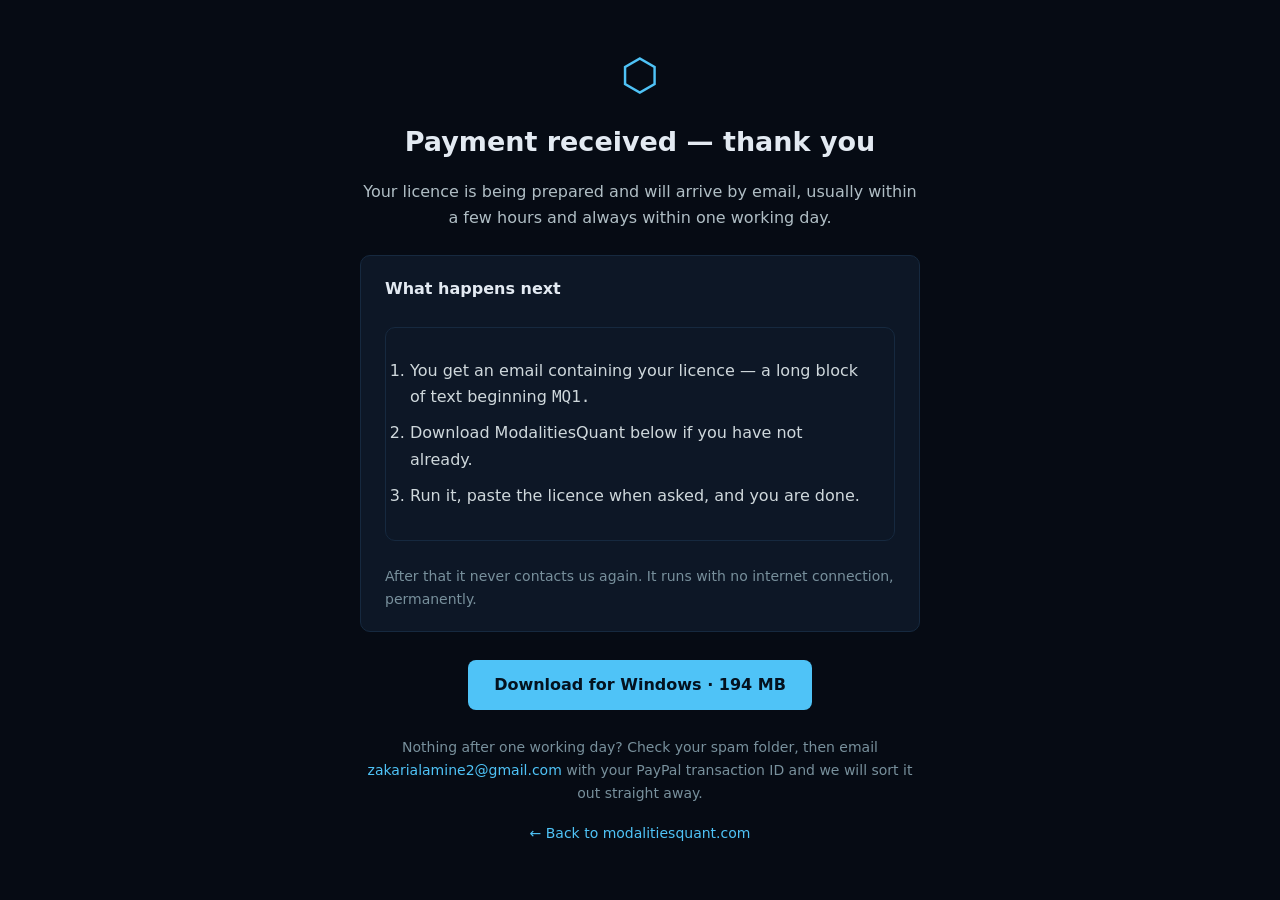
==== thanks.html @ 2c6175db "Initial commit: ModalitiesQuant marketing site Static site served by GitHub Pages: landing page, tha" ====
<!doctype html>
<html lang="en">
<head>
<meta charset="utf-8">
<title>Thank you — ModalitiesQuant</title>
<meta name="viewport" content="width=device-width,initial-scale=1">
<link rel="stylesheet" href="styles.css">
<style>
  body { background:#060b14; color:#e3eaf2;
         font:16px/1.65 "Segoe UI", system-ui, sans-serif;
         display:grid; place-items:center; min-height:100vh; margin:0; padding:24px }
  .card { max-width:560px; text-align:center }
  .glyph { font-size:44px; color:#4fc3f7; margin-bottom:8px }
  h1 { font-size:27px; margin:0 0 14px; font-weight:600 }
  p { color:#b0bec5; margin:0 0 16px }
  .steps { text-align:left; background:#0d1726; border:1px solid #16293f;
           border-radius:10px; padding:20px 24px; margin:24px 0 }
  .steps li { margin:10px 0; color:#cfd8dc }
  .muted { font-size:14px; color:#78909c }
  a { color:#4fc3f7 }
  .dl { display:inline-block; background:#4fc3f7; color:#04121f; font-weight:600;
        text-decoration:none; padding:12px 26px; border-radius:8px; margin-top:4px }
</style>
</head>
<body>
<div class="card">
  <div class="glyph">⬡</div>
  <h1>Payment received — thank you</h1>

  <p>Your licence is being prepared and will arrive by email, usually within a
     few hours and always within one working day.</p>

  <div class="steps">
    <strong>What happens next</strong>
    <ol class="steps">
      <li>You get an email containing your licence — a long block of text
          beginning <code>MQ1.</code></li>
      <li>Download ModalitiesQuant below if you have not already.</li>
      <li>Run it, paste the licence when asked, and you are done.</li>
    </ol>
    <p class="muted" style="margin:0">After that it never contacts us again.
       It runs with no internet connection, permanently.</p>
  </div>

  <a class="dl" id="dl" href="#">Download for Windows · 194 MB</a>

  <p class="muted" style="margin-top:26px">
     Nothing after one working day? Check your spam folder, then email
     <a href="mailto:zakarialamine2@gmail.com">zakarialamine2@gmail.com</a>
     with your PayPal transaction ID and we will sort it out straight away.</p>

  <p class="muted"><a href="/">← Back to modalitiesquant.com</a></p>
</div>

<script>
  // Keep this in step with DOWNLOAD_URL in index.html.
  document.getElementById('dl').href =
    'https://github.com/CHANGE_ME/modalitiesquant/releases/latest/download/ModalitiesQuant.zip';
</script>
</body>
</html>
---- styles.css ----
/* ═══════════════════════════════════════════════════════════════
   ModalitiesQuant — Marketing Site Styles
   ═══════════════════════════════════════════════════════════════ */

/* ── Reset & tokens ─────────────────────────────────────────────────────── */
*, *::before, *::after { box-sizing: border-box; margin: 0; padding: 0; }

:root {
  --bg:       #080e1a;
  --bg2:      #0c1524;
  --bg3:      #111d30;
  --panel:    #0f1e33;
  --border:   rgba(255,255,255,0.07);
  --accent:   #1e88e5;
  --accent2:  #00c6ff;
  --green:    #00e676;
  --red:      #ef5350;
  --amber:    #ffa726;
  --fg:       #e8eaed;
  --fg2:      #90a4ae;
  --fg3:      #546e7a;
  --r-sm:     8px;
  --r-md:     14px;
  --r-lg:     22px;
  --r-xl:     32px;
  --shadow:   0 20px 60px rgba(0,0,0,.5);
  --font:     'Inter', sans-serif;
  --font2:    'Space Grotesk', sans-serif;
}

html { scroll-behavior: smooth; }

body {
  background: var(--bg);
  color: var(--fg);
  font-family: var(--font);
  font-size: 16px;
  line-height: 1.6;
  overflow-x: hidden;
}

a { color: inherit; text-decoration: none; }
img { display: block; max-width: 100%; }

/* ── Buttons ──────────────────────────────────────────────────────────────── */
.btn {
  display: inline-flex;
  align-items: center;
  gap: 8px;
  font-family: var(--font);
  font-weight: 600;
  border-radius: 50px;
  cursor: pointer;
  border: none;
  transition: all .2s ease;
  white-space: nowrap;
  text-decoration: none;
}

.btn-primary {
  background: linear-gradient(135deg, #1e88e5, #00c6ff);
  color: #fff;
  padding: 10px 24px;
  font-size: 15px;
  box-shadow: 0 0 24px rgba(30,136,229,.35);
}
.btn-primary:hover {
  transform: translateY(-2px);
  box-shadow: 0 0 36px rgba(0,198,255,.5);
}

.btn-ghost {
  background: rgba(255,255,255,.06);
  color: var(--fg);
  border: 1px solid var(--border);
  padding: 10px 24px;
  font-size: 15px;
}
.btn-ghost:hover { background: rgba(255,255,255,.11); }

.btn-ghost-light {
  background: rgba(255,255,255,.08);
  color: #fff;
  border: 1px solid rgba(255,255,255,.18);
  padding: 10px 24px;
  font-size: 15px;
}
.btn-ghost-light:hover { background: rgba(255,255,255,.14); }

.btn-nav {
  background: linear-gradient(135deg, #1e88e5, #00c6ff);
  color: #fff;
  padding: 8px 20px;
  font-size: 14px;
}

.btn-lg  { padding: 14px 32px; font-size: 16px; }
.btn-xl  { padding: 16px 36px; font-size: 17px; }

/* ── Nav ─────────────────────────────────────────────────────────────────── */
.nav {
  position: fixed;
  top: 0; left: 0; right: 0;
  z-index: 100;
  transition: background .3s, backdrop-filter .3s;
}
.nav.scrolled {
  background: rgba(8,14,26,.92);
  backdrop-filter: blur(16px);
  border-bottom: 1px solid var(--border);
}

.nav-inner {
  max-width: 1200px;
  margin: 0 auto;
  padding: 18px 32px;
  display: flex;
  align-items: center;
  gap: 40px;
}

.nav-logo {
  display: flex;
  align-items: center;
  gap: 10px;
  font-family: var(--font2);
  font-weight: 700;
  font-size: 20px;
  flex-shrink: 0;
}
.logo-icon {
  font-size: 22px;
  background: linear-gradient(135deg, #1e88e5, #00c6ff);
  -webkit-background-clip: text;
  -webkit-text-fill-color: transparent;
}

.nav-links {
  display: flex;
  list-style: none;
  gap: 32px;
  margin-left: auto;
}
.nav-links a {
  font-size: 14px;
  color: var(--fg2);
  font-weight: 500;
  transition: color .2s;
}
.nav-links a:hover { color: var(--fg); }

.nav-burger {
  display: none;
  flex-direction: column;
  gap: 5px;
  background: none;
  border: none;
  cursor: pointer;
  margin-left: auto;
  padding: 4px;
}
.nav-burger span {
  display: block;
  width: 24px;
  height: 2px;
  background: var(--fg);
  transition: all .3s;
}

/* ── Hero ─────────────────────────────────────────────────────────────────── */
.hero {
  position: relative;
  min-height: 100vh;
  display: flex;
  align-items: center;
  overflow: hidden;
}

#heroCanvas {
  position: absolute;
  inset: 0;
  width: 100%;
  height: 100%;
  opacity: 0.55;
}

.hero-inner {
  position: relative;
  z-index: 2;
  max-width: 1200px;
  margin: 0 auto;
  padding: 140px 32px 100px;
  display: flex;
  flex-direction: column;
  align-items: flex-start;
  gap: 28px;
}

.hero-badge {
  display: inline-flex;
  align-items: center;
  gap: 8px;
  background: rgba(30,136,229,.12);
  border: 1px solid rgba(30,136,229,.28);
  border-radius: 50px;
  padding: 6px 16px;
  font-size: 13px;
  color: #64b5f6;
  font-weight: 500;
}
.badge-dot {
  width: 7px;
  height: 7px;
  background: var(--green);
  border-radius: 50%;
  animation: pulse 2s infinite;
}
@keyframes pulse {
  0%,100% { box-shadow: 0 0 0 0 rgba(0,230,118,.5); }
  50%      { box-shadow: 0 0 0 6px rgba(0,230,118,0); }
}

.hero-headline {
  font-family: var(--font2);
  font-size: clamp(42px, 7vw, 86px);
  font-weight: 700;
  line-height: 1.05;
  letter-spacing: -2px;
  max-width: 900px;
}

.gradient-text {
  background: linear-gradient(135deg, #1e88e5 0%, #00c6ff 40%, #00e676 100%);
  -webkit-background-clip: text;
  -webkit-text-fill-color: transparent;
  background-clip: text;
}

.hero-sub {
  font-size: clamp(15px, 2vw, 18px);
  color: var(--fg2);
  line-height: 1.7;
  max-width: 580px;
}

.hero-cta {
  display: flex;
  gap: 14px;
  flex-wrap: wrap;
}

.hero-stats {
  display: flex;
  align-items: center;
  gap: 0;
  margin-top: 20px;
  flex-wrap: wrap;
  gap: 16px;
}
.stat { display: flex; flex-direction: column; align-items: center; }
.stat-num {
  font-family: var(--font2);
  font-size: 28px;
  font-weight: 700;
  background: linear-gradient(135deg, #1e88e5, #00c6ff);
  -webkit-background-clip: text;
  -webkit-text-fill-color: transparent;
}
.stat-lbl { font-size: 11px; color: var(--fg3); text-transform: uppercase; letter-spacing: .5px; }
.stat-divider { width: 1px; height: 36px; background: var(--border); }

.hero-scroll-hint {
  position: absolute;
  bottom: 40px;
  left: 50%;
  transform: translateX(-50%);
  display: flex;
  flex-direction: column;
  align-items: center;
  gap: 8px;
  color: var(--fg3);
  font-size: 11px;
  letter-spacing: 1px;
  text-transform: uppercase;
}
.scroll-line {
  width: 1px;
  height: 40px;
  background: linear-gradient(to bottom, var(--fg3), transparent);
  animation: scrollAnim 2s ease-in-out infinite;
}
@keyframes scrollAnim {
  0%   { transform: scaleY(0); transform-origin: top; }
  50%  { transform: scaleY(1); transform-origin: top; }
  51%  { transform: scaleY(1); transform-origin: bottom; }
  100% { transform: scaleY(0); transform-origin: bottom; }
}

/* ── Bridge ───────────────────────────────────────────────────────────────── */
.bridge {
  background: var(--bg2);
  border-top: 1px solid var(--border);
  border-bottom: 1px solid var(--border);
  padding: 40px 32px;
}
.bridge-inner {
  max-width: 1000px;
  margin: 0 auto;
  display: flex;
  align-items: center;
  gap: 24px;
}
.bridge-label {
  font-size: 13px;
  font-weight: 600;
  color: var(--fg2);
  white-space: nowrap;
  min-width: 120px;
}
.bridge-label.right { text-align: right; }
.bridge-track {
  flex: 1;
  display: flex;
  align-items: center;
  justify-content: space-between;
}
.bridge-line {
  flex: 1;
  height: 2px;
  background: var(--border);
  position: relative;
}
.bridge-line-mid { background: linear-gradient(to right, #1e88e5, #00c6ff); }
.bridge-node {
  width: 48px;
  height: 48px;
  border-radius: 50%;
  background: var(--panel);
  border: 1px solid var(--border);
  display: flex;
  align-items: center;
  justify-content: center;
  position: relative;
  flex-shrink: 0;
  cursor: default;
  transition: all .3s;
}
.bridge-node:hover {
  border-color: var(--accent);
  transform: scale(1.12);
  box-shadow: 0 0 18px rgba(30,136,229,.4);
}
.bridge-node.pivot {
  width: 56px;
  height: 56px;
  background: linear-gradient(135deg, #0d2a4a, #0a1f3a);
  border-color: var(--accent);
  box-shadow: 0 0 24px rgba(30,136,229,.3);
}
.bnode-icon { font-size: 20px; }
.bridge-node[data-tooltip]:hover::after {
  content: attr(data-tooltip);
  position: absolute;
  bottom: 110%;
  left: 50%;
  transform: translateX(-50%);
  background: var(--panel);
  border: 1px solid var(--border);
  border-radius: 6px;
  padding: 4px 10px;
  font-size: 12px;
  white-space: nowrap;
  color: var(--fg);
  z-index: 10;
}

/* ── Sections common ─────────────────────────────────────────────────────── */
.section-inner {
  max-width: 1200px;
  margin: 0 auto;
  padding: 100px 32px;
}
.section-tag {
  display: inline-block;
  font-size: 12px;
  font-weight: 600;
  text-transform: uppercase;
  letter-spacing: 2px;
  color: var(--accent2);
  margin-bottom: 16px;
}
.section-title {
  font-family: var(--font2);
  font-size: clamp(30px, 4vw, 48px);
  font-weight: 700;
  line-height: 1.15;
  letter-spacing: -1px;
  margin-bottom: 16px;
}
.section-sub {
  font-size: 17px;
  color: var(--fg2);
  margin-bottom: 60px;
  max-width: 480px;
}

/* ── Feature grid ─────────────────────────────────────────────────────────── */
.features { background: var(--bg); }

.feat-grid {
  display: grid;
  grid-template-columns: repeat(3, 1fr);
  gap: 20px;
}

.feat-card {
  background: var(--panel);
  border: 1px solid var(--border);
  border-radius: var(--r-lg);
  padding: 32px;
  transition: all .3s;
  position: relative;
  overflow: hidden;
}
.feat-card::before {
  content: '';
  position: absolute;
  top: 0; left: 0; right: 0;
  height: 1px;
  background: linear-gradient(to right, transparent, var(--border), transparent);
}
.feat-card:hover {
  transform: translateY(-4px);
  border-color: rgba(30,136,229,.3);
  box-shadow: 0 16px 48px rgba(0,0,0,.4);
}
.feat-card--accent {
  background: linear-gradient(135deg, #0d2a4a 0%, var(--panel) 60%);
  border-color: rgba(30,136,229,.25);
}
.feat-card--glow {
  background: linear-gradient(135deg, #0a1a12 0%, var(--panel) 60%);
  border-color: rgba(0,230,118,.2);
}
.feat-card--glow:hover {
  border-color: rgba(0,230,118,.4);
  box-shadow: 0 16px 48px rgba(0,230,118,.1);
}
.feat-icon { font-size: 32px; margin-bottom: 10px; }
.feat-tag {
  font-size: 11px;
  font-weight: 600;
  text-transform: uppercase;
  letter-spacing: 1.5px;
  color: var(--accent2);
  margin-bottom: 10px;
}
.feat-card h3 {
  font-family: var(--font2);
  font-size: 18px;
  font-weight: 700;
  margin-bottom: 10px;
}
.feat-card p {
  font-size: 14px;
  color: var(--fg2);
  line-height: 1.65;
  margin-bottom: 16px;
}
.feat-list {
  list-style: none;
  display: flex;
  flex-direction: column;
  gap: 6px;
}
.feat-list li {
  font-size: 13px;
  color: var(--fg2);
  padding-left: 16px;
  position: relative;
}
.feat-list li::before {
  content: '→';
  position: absolute;
  left: 0;
  color: var(--accent2);
}

/* ── Module tabs ─────────────────────────────────────────────────────────── */
.modules { background: var(--bg2); }

.module-tabs { margin-top: 0; }

.tab-nav {
  display: flex;
  gap: 6px;
  margin-bottom: 32px;
  flex-wrap: wrap;
}
.tab-btn {
  background: var(--panel);
  border: 1px solid var(--border);
  border-radius: 50px;
  padding: 10px 22px;
  font-family: var(--font);
  font-size: 14px;
  font-weight: 500;
  color: var(--fg2);
  cursor: pointer;
  transition: all .2s;
}
.tab-btn:hover { color: var(--fg); border-color: rgba(255,255,255,.14); }
.tab-btn.active {
  background: linear-gradient(135deg, #1e88e5, #00c6ff);
  border-color: transparent;
  color: #fff;
}

.tab-content { display: none; }
.tab-content.active { display: block; }

.tab-pane {
  display: grid;
  grid-template-columns: 1fr 1fr;
  gap: 48px;
  align-items: start;
}
.tab-text h3 {
  font-family: var(--font2);
  font-size: 26px;
  font-weight: 700;
  margin-bottom: 14px;
  line-height: 1.2;
}
.tab-text p {
  color: var(--fg2);
  line-height: 1.7;
  font-size: 15px;
  margin-bottom: 24px;
}

.code-preview {
  background: #060d19;
  border: 1px solid var(--border);
  border-radius: var(--r-md);
  overflow: hidden;
}
.code-bar {
  display: flex;
  align-items: center;
  gap: 8px;
  padding: 10px 16px;
  border-bottom: 1px solid var(--border);
  background: var(--panel);
}
.dot { width: 11px; height: 11px; border-radius: 50%; }
.dot.r { background: #ef5350; }
.dot.y { background: #ffa726; }
.dot.g { background: #66bb6a; }
.code-name { font-size: 12px; color: var(--fg3); margin-left: 8px; }
.code-preview pre { padding: 16px 20px; overflow-x: auto; }
.code-preview code { font-family: 'Consolas', monospace; font-size: 13px; line-height: 1.8; }
.c-key  { color: #64b5f6; }
.c-val  { color: #a5d6a7; }
.c-score{ color: #ffa726; }
.c-cmt  { color: #546e7a; }

.visual-card {
  background: var(--bg3);
  border: 1px solid var(--border);
  border-radius: var(--r-lg);
  padding: 24px;
  display: flex;
  flex-direction: column;
  gap: 14px;
}
.vc-label {
  font-size: 11px;
  font-weight: 600;
  text-transform: uppercase;
  letter-spacing: 1.5px;
  color: var(--fg3);
  margin-bottom: 4px;
}
.vc-row {
  display: flex;
  justify-content: space-between;
  align-items: center;
  font-size: 14px;
  color: var(--fg2);
  padding: 6px 0;
  border-bottom: 1px solid var(--border);
}
.vc-val { font-weight: 600; font-family: 'Consolas', monospace; font-size: 14px; }
.vc-val.green { color: var(--green); }
.vc-val.blue  { color: #64b5f6; }
.vc-val.amber { color: var(--amber); }
.vc-val.red   { color: var(--red); }

/* TDA viz placeholder */
.tda-viz {
  width: 100%;
  height: 120px;
  border-radius: var(--r-sm);
  background: linear-gradient(135deg, #060d19, #0a1a2a);
  position: relative;
  overflow: hidden;
}

/* Diagnosis bars */
.diag-list { display: flex; flex-direction: column; gap: 10px; }
.diag-item {
  position: relative;
  background: var(--bg3);
  border: 1px solid var(--border);
  border-radius: var(--r-sm);
  padding: 10px 14px;
  display: flex;
  align-items: center;
  justify-content: space-between;
  overflow: hidden;
}
.diag-bar {
  position: absolute;
  top: 0; left: 0; height: 100%;
  opacity: 0.1;
  transition: width 1s ease;
}
.diag-high .diag-bar { background: var(--red); }
.diag-med  .diag-bar { background: var(--amber); }
.diag-low  .diag-bar { background: #64b5f6; }
.diag-name { font-size: 14px; font-weight: 500; position: relative; z-index: 1; }
.diag-score { font-size: 14px; font-family: 'Consolas', monospace; font-weight: 700; position: relative; z-index: 1; }
.diag-high .diag-score { color: var(--red); }
.diag-med  .diag-score { color: var(--amber); }
.diag-low  .diag-score { color: #64b5f6; }

/* Lab rows */
.lab-row {
  display: flex;
  align-items: center;
  gap: 10px;
  font-size: 13px;
  padding: 7px 0;
  border-bottom: 1px solid var(--border);
}
.lab-row span:first-child { flex: 1; color: var(--fg2); }
.lab-val { font-family: 'Consolas', monospace; font-weight: 600; }
.lab-val.red   { color: var(--red); }
.lab-val.amber { color: var(--amber); }
.lab-val.green { color: #66bb6a; }
.lab-flag { font-size: 11px; font-weight: 600; letter-spacing: .5px; opacity: .7; }

/* Signal box */
.signal-box {
  text-align: center;
  font-family: var(--font2);
  font-size: 26px;
  font-weight: 700;
  padding: 18px;
  border-radius: var(--r-md);
  color: #fff;
  background: linear-gradient(135deg, #0a4a1a, #00e676 300%);
  border: 1px solid var(--green);
  margin-bottom: 4px;
  animation: glowGreen 3s ease-in-out infinite alternate;
}
@keyframes glowGreen {
  from { box-shadow: 0 0 12px rgba(0,230,118,.2); }
  to   { box-shadow: 0 0 30px rgba(0,230,118,.45); }
}

/* Trade flow */
.trade-flow {
  display: flex;
  align-items: center;
  gap: 8px;
  flex-wrap: wrap;
  margin-top: 8px;
}
.tf-step {
  display: flex;
  flex-direction: column;
  align-items: center;
  gap: 6px;
  background: var(--bg3);
  border: 1px solid var(--border);
  border-radius: var(--r-sm);
  padding: 12px 16px;
  font-size: 13px;
  color: var(--fg2);
  min-width: 90px;
}
.tf-step.active {
  background: linear-gradient(135deg, #0a2010, var(--bg3));
  border-color: var(--green);
  color: var(--fg);
}
.tf-icon { font-size: 20px; }
.tf-arrow { font-size: 18px; color: var(--fg3); }

/* Portfolio rows */
.port-row {
  display: flex;
  align-items: center;
  gap: 10px;
  padding: 8px 0;
  border-bottom: 1px solid var(--border);
  font-size: 14px;
}
.port-row.total {
  border-bottom: none;
  padding-top: 12px;
  font-weight: 600;
}
.port-row span:first-child { flex: 1; }
.port-sym { font-family: 'Consolas', monospace; font-weight: 700; color: #64b5f6; }
.port-qty { color: var(--fg2); font-size: 13px; }
.port-pl  { font-family: 'Consolas', monospace; font-weight: 700; margin-left: auto; }
.port-pl.green { color: var(--green); }
.port-pl.red   { color: var(--red); }
.port-divider { height: 1px; background: var(--border); margin: 4px 0; }

/* ── Pipeline ─────────────────────────────────────────────────────────────── */
.pipeline { background: var(--bg); }

.pipe-steps {
  display: flex;
  align-items: flex-start;
  gap: 0;
  margin-top: 60px;
}
.pipe-step {
  flex: 1;
  display: flex;
  flex-direction: column;
  align-items: flex-start;
  gap: 12px;
  padding: 32px 28px;
  background: var(--panel);
  border: 1px solid var(--border);
  border-radius: var(--r-lg);
  margin: 0 10px;
  transition: all .3s;
  position: relative;
  overflow: hidden;
}
.pipe-step::before {
  content: '';
  position: absolute;
  top: 0; left: 0;
  width: 3px;
  height: 100%;
  background: linear-gradient(to bottom, #1e88e5, #00c6ff);
  opacity: 0;
  transition: opacity .3s;
}
.pipe-step:hover::before { opacity: 1; }
.pipe-step:hover { transform: translateY(-4px); box-shadow: 0 20px 48px rgba(0,0,0,.4); }

.ps-num {
  font-size: 11px;
  font-weight: 700;
  letter-spacing: 2px;
  color: var(--accent2);
}
.ps-icon { font-size: 28px; }
.pipe-step h4 {
  font-family: var(--font2);
  font-size: 16px;
  font-weight: 700;
}
.pipe-step p { font-size: 13px; color: var(--fg2); line-height: 1.6; }
.pipe-arrow {
  font-size: 24px;
  color: var(--fg3);
  align-self: center;
  flex-shrink: 0;
  padding: 0 4px;
}

/* ── Tech stack ───────────────────────────────────────────────────────────── */
.tech {
  background: var(--bg2);
  border-top: 1px solid var(--border);
}
.tech-grid {
  display: grid;
  grid-template-columns: repeat(auto-fill, minmax(180px, 1fr));
  gap: 16px;
  margin-top: 48px;
}
.tech-item {
  background: var(--panel);
  border: 1px solid var(--border);
  border-radius: var(--r-md);
  padding: 20px;
  display: flex;
  flex-direction: column;
  gap: 4px;
  transition: all .2s;
}
.tech-item:hover {
  border-color: rgba(30,136,229,.3);
  transform: translateY(-2px);
}
.tech-name { font-weight: 700; font-size: 15px; }
.tech-role { font-size: 12px; color: var(--fg3); }

/* ── Pricing ──────────────────────────────────────────────────────────────── */
.pricing { background: var(--bg2); border-top: 1px solid var(--border); }

/* Monthly / Annual toggle */
.price-toggle {
  display: flex;
  align-items: center;
  gap: 12px;
  margin-bottom: 52px;
}
.ptog-label { font-size: 14px; font-weight: 500; color: var(--fg2); }
.ptog-badge {
  display: inline-block;
  background: rgba(0,230,118,.15);
  border: 1px solid rgba(0,230,118,.3);
  color: var(--green);
  font-size: 11px;
  font-weight: 700;
  padding: 2px 8px;
  border-radius: 50px;
  margin-left: 6px;
}
.toggle-switch { position: relative; display: inline-block; width: 44px; height: 24px; cursor: pointer; }
.toggle-switch input { opacity: 0; width: 0; height: 0; }
.toggle-track {
  position: absolute;
  inset: 0;
  background: var(--panel);
  border: 1px solid var(--border);
  border-radius: 50px;
  transition: background .2s;
}
.toggle-track::before {
  content: '';
  position: absolute;
  left: 3px; top: 3px;
  width: 16px; height: 16px;
  background: var(--fg3);
  border-radius: 50%;
  transition: all .25s;
}
.toggle-switch input:checked + .toggle-track { background: linear-gradient(135deg,#1e88e5,#00c6ff); border-color: transparent; }
.toggle-switch input:checked + .toggle-track::before { transform: translateX(20px); background: #fff; }

/* Plans grid */
.plans-grid {
  display: grid;
  grid-template-columns: repeat(3, 1fr);
  gap: 24px;
  align-items: start;
  margin-bottom: 40px;
}

.plan-card {
  background: var(--panel);
  border: 1px solid var(--border);
  border-radius: var(--r-xl);
  padding: 36px 32px;
  display: flex;
  flex-direction: column;
  gap: 0;
  position: relative;
  transition: all .3s;
}
.plan-card:hover {
  transform: translateY(-4px);
  box-shadow: var(--shadow);
}
.plan-card--featured {
  background: linear-gradient(160deg, #0d2a4a 0%, #0c1e36 100%);
  border-color: rgba(30,136,229,.4);
  box-shadow: 0 0 60px rgba(30,136,229,.15);
  transform: scale(1.03);
}
.plan-card--featured:hover { transform: scale(1.03) translateY(-4px); }

.plan-badge {
  position: absolute;
  top: -14px;
  left: 50%;
  transform: translateX(-50%);
  background: linear-gradient(135deg, #1e88e5, #00c6ff);
  color: #fff;
  font-size: 12px;
  font-weight: 700;
  padding: 4px 18px;
  border-radius: 50px;
  white-space: nowrap;
}

.plan-header {
  display: flex;
  flex-direction: column;
  gap: 4px;
  margin-bottom: 28px;
}
.plan-icon { font-size: 28px; margin-bottom: 4px; }
.plan-name {
  font-family: var(--font2);
  font-size: 22px;
  font-weight: 700;
}
.plan-tagline { font-size: 13px; color: var(--fg3); }

.plan-price-wrap { margin-bottom: 24px; }
.plan-price {
  display: flex;
  align-items: flex-end;
  gap: 2px;
  line-height: 1;
  margin-bottom: 4px;
}
.price-currency { font-size: 20px; font-weight: 700; padding-bottom: 6px; color: var(--fg2); }
.price-amount {
  font-family: var(--font2);
  font-size: 52px;
  font-weight: 700;
  background: linear-gradient(135deg, #fff, #90a4ae);
  -webkit-background-clip: text;
  -webkit-text-fill-color: transparent;
  line-height: 1;
}
.plan-card--featured .price-amount {
  background: linear-gradient(135deg, #1e88e5, #00c6ff);
  -webkit-background-clip: text;
  -webkit-text-fill-color: transparent;
}
.price-period { font-size: 16px; color: var(--fg3); padding-bottom: 8px; }
.price-custom {
  font-family: var(--font2);
  font-size: 38px;
  font-weight: 700;
  color: var(--fg2);
}
.plan-billed { font-size: 12px; color: var(--fg3); }

.btn-plan {
  width: 100%;
  justify-content: center;
  padding: 13px;
  border-radius: var(--r-md);
  font-size: 15px;
  margin-bottom: 28px;
}

.plan-features {
  list-style: none;
  display: flex;
  flex-direction: column;
  gap: 9px;
}
.plan-features li {
  font-size: 13.5px;
  padding-left: 22px;
  position: relative;
  line-height: 1.4;
}
.plan-features li::before {
  position: absolute;
  left: 0;
  font-size: 13px;
  line-height: 1.4;
}
.pf-yes { color: var(--fg2); }
.pf-yes::before { content: '✓'; color: var(--green); font-weight: 700; }
.pf-no  { color: var(--fg3); text-decoration: line-through; opacity: .5; }
.pf-no::before  { content: '✕'; color: var(--fg3); }

/* One-time purchase banner */
.oto-banner {
  display: flex;
  align-items: center;
  gap: 20px;
  background: var(--panel);
  border: 1px solid rgba(255,167,38,.2);
  border-radius: var(--r-lg);
  padding: 24px 28px;
  margin-bottom: 48px;
  flex-wrap: wrap;
}
.oto-icon { font-size: 28px; flex-shrink: 0; }
.oto-text { flex: 1; font-size: 15px; color: var(--fg2); min-width: 200px; }
.oto-text strong { color: var(--fg); }

/* ── Contact bar ─────────────────────────────────────────────────────────── */
.contact-bar {
  display: flex;
  align-items: center;
  justify-content: center;
  flex-wrap: wrap;
  gap: 6px 0;
  background: var(--panel);
  border: 1px solid var(--border);
  border-radius: var(--r-lg);
  padding: 14px 28px;
  margin-bottom: 32px;
}
.contact-bar-item {
  display: inline-flex;
  align-items: center;
  gap: 8px;
  font-size: 14px;
  font-weight: 600;
  color: var(--fg2);
  padding: 6px 16px;
  border-radius: 50px;
  transition: all .2s;
  text-decoration: none;
}
.contact-bar-item:hover { color: var(--fg); background: rgba(255,255,255,.05); }
.contact-bar-item--wa   { color: #25d366; }
.contact-bar-item--wa:hover { background: rgba(37,211,102,.08); color: #25d366; }
.contact-bar-cta {
  background: rgba(37,211,102,.12);
  border: 1px solid rgba(37,211,102,.25);
  color: #25d366 !important;
  font-size: 13px;
}
.contact-bar-cta:hover { background: rgba(37,211,102,.2) !important; }
.contact-bar-sep {
  width: 1px; height: 22px;
  background: var(--border);
  margin: 0 6px;
}
@media (max-width: 620px) {
  .contact-bar { flex-direction: column; align-items: flex-start; gap: 4px; }
  .contact-bar-sep { display: none; }
}

/* ── Payment section ─────────────────────────────────────────────────────── */
.domain-notice {
  display: none;
  gap: 10px;
  background: rgba(30,136,229,.06);
  border: 1px solid rgba(30,136,229,.15);
  border-radius: var(--r-md);
  padding: 12px 22px;
  font-size: 13.5px;
  color: var(--fg2);
  margin-bottom: 40px;
  flex-wrap: wrap;
  text-align: center;
}
.domain-notice strong { color: var(--accent2); }

/* ── Payment section ─────────────────────────────────────────────────────── */
.payment-section { margin-bottom: 48px; }
.payment-header {
  display: flex;
  align-items: center;
  gap: 8px;
  font-family: var(--font2);
  font-size: 18px;
  font-weight: 700;
  margin-bottom: 20px;
  color: var(--fg);
}
.payment-grid {
  display: grid;
  grid-template-columns: repeat(3, 1fr);
  gap: 14px;
  margin-bottom: 24px;
}
.pay-card {
  display: flex;
  align-items: center;
  gap: 14px;
  background: var(--panel);
  border: 1px solid var(--border);
  border-radius: var(--r-md);
  padding: 16px 18px;
}
.pay-card--bank {
  border-color: rgba(30,136,229,.25);
  background: linear-gradient(135deg, #0d2244, var(--panel));
}
.pay-card-icon {
  width: 40px; height: 40px;
  background: var(--bg3);
  border: 1px solid var(--border);
  border-radius: 10px;
  display: flex; align-items: center; justify-content: center;
  flex-shrink: 0; color: var(--fg2);
}
.pay-card-icon--bank { color: var(--accent2); border-color: rgba(30,136,229,.25); background: rgba(30,136,229,.08); }
.pay-card-body { flex: 1; min-width: 0; }
.pay-card-title { font-size: 14px; font-weight: 700; color: var(--fg); margin-bottom: 2px; }
.pay-card-sub   { font-size: 12px; color: var(--fg3); }
.pay-card-sub strong { color: var(--fg2); }
.pay-card-badge {
  font-size: 11px; font-weight: 700;
  background: rgba(0,230,118,.1); border: 1px solid rgba(0,230,118,.2);
  color: var(--green); padding: 3px 10px; border-radius: 50px;
  white-space: nowrap; flex-shrink: 0;
}
.pay-card-badge--bank { background: rgba(255,167,38,.1); border-color: rgba(255,167,38,.25); color: var(--amber); }

/* RIB */
.rib-block {
  background: var(--panel);
  border: 1px solid rgba(30,136,229,.25);
  border-radius: var(--r-lg);
  overflow: hidden;
}
.rib-block-header {
  display: flex; align-items: center; gap: 8px;
  background: linear-gradient(135deg, #0d2244, #0a1a36);
  padding: 14px 24px; font-size: 13px; font-weight: 700;
  color: #64b5f6; letter-spacing: .3px;
  border-bottom: 1px solid rgba(30,136,229,.2);
}
.rib-grid {
  display: grid;
  grid-template-columns: repeat(4, 1fr);
}
.rib-field {
  display: flex; flex-direction: column; gap: 4px;
  padding: 18px 24px;
  border-right: 1px solid var(--border);
  border-bottom: 1px solid var(--border);
}
.rib-field--lg    { grid-column: span 1; }
.rib-field--span2 { grid-column: span 2; border-right: none; }
.rib-field--span3 { grid-column: span 3; border-right: none; }
.rib-field--full {
  grid-column: 1 / -1;
  flex-direction: row; align-items: center; gap: 16px;
  border-right: none; border-bottom: none; flex-wrap: wrap;
}
.rib-label { font-size: 11px; text-transform: uppercase; letter-spacing: 1px; color: var(--fg3); font-weight: 600; }
.rib-value { font-size: 14px; color: var(--fg); font-weight: 600; }
.rib-mono  { font-family: 'Consolas', monospace; letter-spacing: 1.5px; color: var(--accent2); }
.rib-full  { font-size: 15px; letter-spacing: 2px; flex: 1; }
.rib-copy {
  display: inline-flex; align-items: center; gap: 6px;
  background: rgba(30,136,229,.12); border: 1px solid rgba(30,136,229,.25);
  border-radius: 50px; padding: 6px 14px;
  font-size: 12px; font-weight: 600; color: #64b5f6;
  cursor: pointer; transition: all .2s; white-space: nowrap;
}
.rib-copy:hover { background: rgba(30,136,229,.22); }
.rib-note {
  padding: 14px 24px; font-size: 13px; color: var(--fg3);
  background: rgba(0,0,0,.15); border-top: 1px solid var(--border); line-height: 1.6;
}
.rib-note a { color: var(--accent2); text-decoration: underline; }

@media (max-width: 900px) {
  .payment-grid { grid-template-columns: 1fr; }
  .rib-grid     { grid-template-columns: 1fr 1fr; }
}
@media (max-width: 560px) {
  .rib-grid { grid-template-columns: 1fr; }
  .rib-field--full { flex-direction: column; align-items: flex-start; }
}

/* Trust row */
.trust-row {
  display: flex;
  align-items: center;
  justify-content: center;
  gap: 40px;
  flex-wrap: wrap;
  padding-top: 20px;
  border-top: 1px solid var(--border);
}
.trust-item {
  display: flex;
  align-items: center;
  gap: 8px;
  font-size: 13px;
  color: var(--fg3);
}
.trust-item svg { opacity: .6; }

/* ── Download (licensed) ─────────────────────────────────────────────────── */
.download { background: var(--bg); }

/* Licence input */
.licence-input-wrap {
  display: flex;
  gap: 12px;
  margin-bottom: 12px;
  flex-wrap: wrap;
}
.licence-input {
  flex: 1;
  min-width: 200px;
  background: var(--panel);
  border: 1px solid var(--border);
  border-radius: var(--r-md);
  padding: 14px 18px;
  font-family: 'Consolas', monospace;
  font-size: 15px;
  color: var(--fg);
  letter-spacing: 1px;
  outline: none;
  transition: border-color .2s;
}
.licence-input:focus { border-color: var(--accent); }
.licence-input::placeholder { color: var(--fg3); letter-spacing: 0; }
.licence-msg { font-size: 13px; color: var(--fg3); }
.licence-msg.error { color: var(--red); }
.licence-msg.success { color: var(--green); }

.dl-card {
  background: linear-gradient(135deg, #0a1a3a 0%, #060e1d 60%);
  border: 1px solid rgba(30,136,229,.25);
  border-radius: var(--r-xl);
  padding: 64px;
  display: grid;
  grid-template-columns: 1fr 1fr;
  gap: 64px;
  align-items: center;
  box-shadow: 0 0 80px rgba(30,136,229,.12);
  position: relative;
  overflow: hidden;
}
.dl-card::before {
  content: '';
  position: absolute;
  top: -80px; right: -80px;
  width: 300px;
  height: 300px;
  background: radial-gradient(circle, rgba(30,136,229,.15), transparent 70%);
  pointer-events: none;
}

.dl-glyph {
  font-size: 72px;
  background: linear-gradient(135deg, #1e88e5, #00c6ff);
  -webkit-background-clip: text;
  -webkit-text-fill-color: transparent;
  line-height: 1;
  margin-bottom: 16px;
}
.dl-left h2 {
  font-family: var(--font2);
  font-size: clamp(26px, 3vw, 40px);
  font-weight: 700;
  line-height: 1.2;
  margin-bottom: 16px;
}
.dl-left p {
  font-size: 16px;
  color: var(--fg2);
  margin-bottom: 28px;
  line-height: 1.7;
}
.dl-buttons {
  display: flex;
  gap: 14px;
  flex-wrap: wrap;
  margin-bottom: 16px;
}
.dl-note { font-size: 13px; color: var(--fg3); }

.dl-features {
  display: grid;
  grid-template-columns: 1fr 1fr;
  gap: 12px;
}
.dl-feat {
  display: flex;
  align-items: center;
  gap: 8px;
  font-size: 14px;
  color: var(--fg2);
}
.dlf-icon {
  width: 22px;
  height: 22px;
  background: rgba(0,230,118,.12);
  border: 1px solid rgba(0,230,118,.25);
  border-radius: 50%;
  display: flex;
  align-items: center;
  justify-content: center;
  font-size: 11px;
  color: var(--green);
  flex-shrink: 0;
}

/* ── About / Creator ─────────────────────────────────────────────────────── */
.about { background: var(--bg); }

.about-card {
  display: grid;
  grid-template-columns: auto 1fr 220px;
  gap: 56px;
  align-items: start;
  background: var(--panel);
  border: 1px solid var(--border);
  border-radius: var(--r-xl);
  padding: 56px;
  position: relative;
  overflow: hidden;
}
.about-card::before {
  content: '';
  position: absolute;
  top: -120px; left: -120px;
  width: 360px; height: 360px;
  background: radial-gradient(circle, rgba(30,136,229,.08), transparent 70%);
  pointer-events: none;
}

/* Avatar */
.about-avatar {
  display: flex;
  flex-direction: column;
  align-items: center;
  gap: 0;
  position: relative;
  flex-shrink: 0;
}
.avatar-ring {
  width: 110px;
  height: 110px;
  border-radius: 50%;
  background: linear-gradient(135deg, #1e88e5, #00c6ff, #00e676);
  padding: 3px;
  display: flex;
  align-items: center;
  justify-content: center;
}
.avatar-photo {
  width: 100%;
  height: 100%;
  border-radius: 50%;
  object-fit: cover;
  object-position: center center;
  display: block;
}
.avatar-initials {
  width: 100%;
  height: 100%;
  border-radius: 50%;
  background: var(--bg2);
  display: flex;
  align-items: center;
  justify-content: center;
  font-family: var(--font2);
  font-size: 32px;
  font-weight: 700;
  background: linear-gradient(135deg, #1e88e5, #00c6ff);
  -webkit-background-clip: text;
  -webkit-text-fill-color: transparent;
  background-clip: text;
  background-color: var(--bg2);
  -webkit-text-fill-color: #64b5f6;
}
.avatar-badge {
  position: absolute;
  bottom: -6px;
  right: -6px;
  background: linear-gradient(135deg, #1e88e5, #00c6ff);
  color: #fff;
  font-size: 11px;
  font-weight: 800;
  letter-spacing: 1px;
  padding: 3px 9px;
  border-radius: 50px;
  border: 2px solid var(--panel);
}

/* Body */
.about-name-row {
  display: flex;
  align-items: baseline;
  gap: 14px;
  flex-wrap: wrap;
  margin-bottom: 18px;
}
.about-name {
  font-family: var(--font2);
  font-size: 30px;
  font-weight: 700;
  line-height: 1;
}
.about-degree {
  font-size: 13px;
  font-weight: 600;
  color: var(--accent2);
  background: rgba(0,198,255,.1);
  border: 1px solid rgba(0,198,255,.2);
  border-radius: 50px;
  padding: 3px 12px;
  white-space: nowrap;
}
.about-bio {
  font-size: 15px;
  color: var(--fg2);
  line-height: 1.75;
  margin-bottom: 14px;
  max-width: 680px;
}
.about-bio strong { color: var(--fg); }
.about-bio:last-of-type { margin-bottom: 22px; }

.about-expertise {
  display: flex;
  flex-wrap: wrap;
  gap: 8px;
  margin-bottom: 24px;
}
.exp-tag {
  background: rgba(30,136,229,.1);
  border: 1px solid rgba(30,136,229,.2);
  color: #64b5f6;
  font-size: 12px;
  font-weight: 500;
  padding: 5px 12px;
  border-radius: 50px;
}

.about-links {
  display: flex;
  gap: 16px;
  flex-wrap: wrap;
}
.about-link {
  display: inline-flex;
  align-items: center;
  gap: 7px;
  font-size: 13px;
  font-weight: 600;
  color: var(--fg2);
  background: var(--bg3);
  border: 1px solid var(--border);
  border-radius: 50px;
  padding: 7px 16px;
  transition: all .2s;
}
.about-link:hover {
  color: var(--fg);
  border-color: rgba(255,255,255,.18);
  transform: translateY(-1px);
}
.about-link--wa { color: #25d366; border-color: rgba(37,211,102,.3); }
.about-link--wa:hover { color: #25d366; border-color: rgba(37,211,102,.6); }

/* Right stats column */
.about-stats-col {
  display: flex;
  flex-direction: column;
  gap: 0;
  border-left: 1px solid var(--border);
  padding-left: 40px;
}
.astat {
  display: flex;
  flex-direction: column;
  gap: 2px;
  padding: 18px 0;
  border-bottom: 1px solid var(--border);
}
.astat:last-of-type { border-bottom: none; }
.astat-num {
  font-family: var(--font2);
  font-size: 38px;
  font-weight: 700;
  background: linear-gradient(135deg, #1e88e5, #00c6ff);
  -webkit-background-clip: text;
  -webkit-text-fill-color: transparent;
  line-height: 1;
}
.astat-lbl { font-size: 12px; color: var(--fg3); text-transform: uppercase; letter-spacing: .5px; }
.astat-quote {
  margin-top: 20px;
  font-size: 13px;
  color: var(--fg3);
  font-style: italic;
  line-height: 1.65;
  border-top: 1px solid var(--border);
  padding-top: 18px;
}

/* ── Timeline (education + career) ──────────────────────────────────────── */
.about-timeline-section {
  margin-top: 72px;
}
.about-timeline-section h3 {
  font-family: var(--font2);
  font-size: 22px;
  font-weight: 700;
  margin-bottom: 32px;
  display: flex;
  align-items: center;
  gap: 10px;
}

.timeline {
  position: relative;
  padding-left: 28px;
}
.timeline::before {
  content: '';
  position: absolute;
  left: 0; top: 6px; bottom: 6px;
  width: 2px;
  background: linear-gradient(to bottom, #1e88e5, #00c6ff60, transparent);
}

.tl-item {
  position: relative;
  padding: 0 0 36px 32px;
}
.tl-item::before {
  content: '';
  position: absolute;
  left: -5px; top: 6px;
  width: 12px; height: 12px;
  border-radius: 50%;
  background: var(--accent);
  border: 2px solid var(--bg);
  box-shadow: 0 0 0 3px rgba(30,136,229,.2);
}
.tl-item:last-child { padding-bottom: 0; }
.tl-item:last-child::before { background: var(--green); box-shadow: 0 0 0 3px rgba(0,230,118,.2); }

.tl-year {
  display: inline-block;
  font-size: 11px;
  font-weight: 700;
  letter-spacing: 1px;
  color: var(--accent2);
  background: rgba(0,198,255,.08);
  border: 1px solid rgba(0,198,255,.18);
  border-radius: 50px;
  padding: 2px 10px;
  margin-bottom: 6px;
}
.tl-title {
  font-size: 16px;
  font-weight: 700;
  color: var(--fg);
  margin-bottom: 2px;
}
.tl-org {
  font-size: 13px;
  font-weight: 600;
  color: var(--accent2);
  margin-bottom: 6px;
}
.tl-desc {
  font-size: 13.5px;
  color: var(--fg2);
  line-height: 1.65;
  max-width: 560px;
}

/* ── Research areas two-col ──────────────────────────────────────────────── */
.about-two-col {
  display: grid;
  grid-template-columns: 1fr 1fr;
  gap: 48px;
  margin-top: 72px;
}

.research-card {
  background: var(--panel);
  border: 1px solid var(--border);
  border-radius: var(--r-lg);
  padding: 32px;
}
.research-card h3 {
  font-family: var(--font2);
  font-size: 18px;
  font-weight: 700;
  margin-bottom: 18px;
  display: flex;
  align-items: center;
  gap: 10px;
}
.pub-section-label {
  font-size: 11px;
  font-weight: 700;
  text-transform: uppercase;
  letter-spacing: 1.5px;
  color: var(--accent2);
  padding: 14px 0 6px;
  border-top: 1px solid var(--border);
  margin-top: 6px;
}
.pub-section-label:first-of-type { border-top: none; padding-top: 0; margin-top: 0; }

.pub-item {
  display: flex;
  gap: 14px;
  padding: 12px 0;
  border-bottom: 1px solid var(--border);
  align-items: flex-start;
}
.pub-item:last-child { border-bottom: none; }

.pub-num {
  font-size: 11px;
  font-weight: 700;
  color: var(--fg3);
  min-width: 18px;
  padding-top: 3px;
  flex-shrink: 0;
}
.pub-book-icon { font-size: 20px; flex-shrink: 0; padding-top: 1px; }
.pub-item--book { background: rgba(30,136,229,.04); border-radius: var(--r-sm); padding: 12px 10px; margin: 2px 0; border-bottom: none; }

.pub-info { flex: 1; min-width: 0; }
.pub-title {
  display: block;
  font-size: 13.5px;
  font-weight: 600;
  color: var(--fg);
  margin-bottom: 4px;
  line-height: 1.45;
  text-decoration: none;
  transition: color .2s;
}
a.pub-title:hover { color: var(--accent2); text-decoration: underline; }

.pub-venue {
  font-size: 12px;
  color: var(--fg3);
  display: flex;
  align-items: center;
  gap: 8px;
  flex-wrap: wrap;
}
.pub-journal { color: var(--fg2); font-style: italic; }

.pub-badge {
  font-size: 10px;
  font-weight: 700;
  padding: 2px 8px;
  border-radius: 50px;
  letter-spacing: .4px;
}
.pub-badge--review {
  background: rgba(255,167,38,.12);
  border: 1px solid rgba(255,167,38,.3);
  color: var(--amber);
}
.pub-badge--book {
  background: rgba(30,136,229,.12);
  border: 1px solid rgba(30,136,229,.25);
  color: #64b5f6;
}

.skill-row {
  margin-bottom: 14px;
}
.skill-label {
  display: flex;
  justify-content: space-between;
  font-size: 13px;
  color: var(--fg2);
  margin-bottom: 6px;
}
.skill-label span:last-child { color: var(--fg3); }
.skill-bar-bg {
  height: 5px;
  background: var(--bg3);
  border-radius: 50px;
  overflow: hidden;
}
.skill-bar-fill {
  height: 100%;
  border-radius: 50px;
  background: linear-gradient(to right, #1e88e5, #00c6ff);
  width: 0;
  transition: width 1.2s ease;
}
.skill-bar-fill.animate { width: var(--w); }

/* ── Responsive about ────────────────────────────────────────────────────── */
@media (max-width: 1050px) {
  .about-card { grid-template-columns: auto 1fr; }
  .about-stats-col { display: none; }
  .about-two-col { grid-template-columns: 1fr; gap: 24px; }
}
@media (max-width: 680px) {
  .about-card { grid-template-columns: 1fr; padding: 32px 24px; gap: 28px; }
  .about-avatar { flex-direction: row; align-items: center; gap: 18px; }
  .avatar-ring { width: 72px; height: 72px; }
  .about-name { font-size: 22px; }
  .timeline { padding-left: 20px; }
  .tl-item  { padding-left: 24px; }
}

/* ── Footer ───────────────────────────────────────────────────────────────── */
.footer {
  background: var(--bg2);
  border-top: 1px solid var(--border);
  padding: 48px 32px;
}
.footer-inner {
  max-width: 1200px;
  margin: 0 auto;
  display: flex;
  flex-direction: column;
  align-items: center;
  gap: 16px;
  text-align: center;
}
.footer-brand {
  display: flex;
  align-items: center;
  gap: 10px;
  font-family: var(--font2);
  font-weight: 700;
  font-size: 18px;
}
.footer-tag {
  font-size: 14px;
  color: var(--fg2);
  font-style: italic;
}
.footer-links {
  display: flex;
  gap: 32px;
  flex-wrap: wrap;
  justify-content: center;
}
.footer-links a {
  font-size: 14px;
  color: var(--fg3);
  transition: color .2s;
}
.footer-links a:hover { color: var(--fg); }
.footer-copy { font-size: 12px; color: var(--fg3); }

/* ── Animations / Reveal ──────────────────────────────────────────────────── */
.reveal {
  opacity: 0;
  transform: translateY(30px);
  transition: opacity .7s ease, transform .7s ease;
}
.reveal.visible {
  opacity: 1;
  transform: none;
}

/* ── Responsive ───────────────────────────────────────────────────────────── */
@media (max-width: 1000px) {
  .plans-grid { grid-template-columns: 1fr; max-width: 480px; margin-left: auto; margin-right: auto; }
  .plan-card--featured { transform: none; }
  .plan-card--featured:hover { transform: translateY(-4px); }
}

@media (max-width: 900px) {
  .feat-grid { grid-template-columns: 1fr 1fr; }
  .tab-pane  { grid-template-columns: 1fr; }
  .tab-visual { display: none; }
  .pipe-steps { flex-direction: column; gap: 16px; }
  .pipe-step  { margin: 0; }
  .pipe-arrow { display: none; }
  .bridge-label { display: none; }
  .dl-card { grid-template-columns: 1fr; gap: 40px; }
  .dl-right { display: none; }
  .hero-stats { gap: 12px; }
  .stat-divider { display: none; }
}

@media (max-width: 600px) {
  .nav-links { display: none; }
  .btn-nav   { display: none; }
  .nav-burger { display: flex; }
  .nav-links.open {
    display: flex;
    flex-direction: column;
    position: fixed;
    top: 60px; left: 0; right: 0;
    background: rgba(8,14,26,.97);
    padding: 24px;
    gap: 20px;
  }
  .feat-grid { grid-template-columns: 1fr; }
  .hero-headline { font-size: 36px; }
  .dl-card { padding: 36px 24px; }
  .section-inner { padding: 72px 20px; }
}

/* ═══════════════════════════════════════════════════════════════
   CHECKOUT MODAL
═══════════════════════════════════════════════════════════════ */
.pay-card-badge--btn {
  cursor: pointer;
  font-size: 11px; font-weight: 700;
  background: rgba(0,230,118,.1); border: 1px solid rgba(0,230,118,.3);
  color: var(--green); padding: 4px 12px; border-radius: 50px;
  white-space: nowrap; flex-shrink: 0;
  transition: background .15s, color .15s;
}
.pay-card-badge--btn:hover {
  background: rgba(0,230,118,.2); color: #fff;
}

/* Overlay */
.co-overlay {
  position: fixed; inset: 0; z-index: 9000;
  background: rgba(0,0,0,.72);
  backdrop-filter: blur(6px);
  display: flex; align-items: center; justify-content: center;
  padding: 20px;
  opacity: 0; pointer-events: none;
  transition: opacity .2s;
}
.co-overlay--open {
  opacity: 1; pointer-events: auto;
}

/* Modal box */
.co-modal {
  background: #0d1f36;
  border: 1px solid rgba(255,255,255,.08);
  border-radius: 18px;
  width: 100%; max-width: 520px;
  max-height: 90vh; overflow-y: auto;
  padding: 32px;
  box-shadow: 0 32px 80px rgba(0,0,0,.6);
  transform: translateY(16px);
  transition: transform .2s;
}
.co-overlay--open .co-modal {
  transform: translateY(0);
}

/* Header */
.co-header {
  display: flex; align-items: flex-start; justify-content: space-between;
  margin-bottom: 24px;
}
.co-tag {
  font-size: 11px; font-weight: 700; letter-spacing: .08em;
  text-transform: uppercase; color: var(--accent); margin-bottom: 4px;
}
.co-title {
  font-size: 20px; font-weight: 700; color: var(--fg);
}
.co-close {
  background: rgba(255,255,255,.06); border: 1px solid rgba(255,255,255,.1);
  border-radius: 8px; color: var(--fg2);
  width: 32px; height: 32px; cursor: pointer;
  font-size: 14px; flex-shrink: 0;
  display: flex; align-items: center; justify-content: center;
  transition: background .15s;
}
.co-close:hover { background: rgba(255,255,255,.12); color: var(--fg); }

/* Plan summary */
.co-plan-summary {
  display: flex; align-items: center; gap: 14px;
  background: rgba(30,136,229,.07);
  border: 1px solid rgba(30,136,229,.2);
  border-radius: 12px; padding: 16px 18px;
  margin-bottom: 24px;
}
.co-plan-icon { font-size: 28px; flex-shrink: 0; }
.co-plan-info { flex: 1; min-width: 0; }
.co-plan-name  { font-size: 15px; font-weight: 700; color: var(--fg); }
.co-plan-price { font-size: 12px; color: var(--fg3); margin-top: 2px; }
.co-plan-switch {
  display: flex; gap: 6px; flex-shrink: 0;
}
.co-billing-btn {
  font-size: 11px; font-weight: 600; padding: 5px 10px;
  border-radius: 8px; border: 1px solid rgba(255,255,255,.1);
  background: transparent; color: var(--fg3); cursor: pointer;
  transition: all .15s;
}
.co-billing-btn.active {
  background: var(--accent); border-color: var(--accent); color: #fff;
}
.co-billing-btn:not(.active):hover { border-color: rgba(255,255,255,.25); color: var(--fg); }
.co-save {
  background: rgba(0,230,118,.15); color: var(--green);
  border-radius: 4px; padding: 1px 5px; font-size: 10px; margin-left: 3px;
}

/* Methods label */
.co-methods-label {
  font-size: 11px; font-weight: 700; letter-spacing: .07em;
  text-transform: uppercase; color: var(--fg3);
  margin-bottom: 10px;
}

/* Method buttons */
.co-methods { display: flex; flex-direction: column; gap: 10px; margin-bottom: 24px; }
.co-method-btn {
  display: flex; align-items: center; gap: 14px;
  background: rgba(255,255,255,.03);
  border: 1px solid rgba(255,255,255,.08);
  border-radius: 12px; padding: 14px 16px;
  cursor: pointer; text-align: left; width: 100%;
  transition: background .15s, border-color .15s, transform .1s;
}
.co-method-btn:hover {
  background: rgba(30,136,229,.08);
  border-color: rgba(30,136,229,.35);
  transform: translateY(-1px);
}
.co-method-btn:active { transform: translateY(0); }
.co-method-btn--bank { border-color: rgba(30,136,229,.15); }
.co-method-btn--bank:hover { border-color: rgba(30,136,229,.4); background: rgba(30,136,229,.06); }

.co-method-icon {
  width: 40px; height: 40px; border-radius: 10px; flex-shrink: 0;
  background: rgba(255,255,255,.05); border: 1px solid rgba(255,255,255,.08);
  display: flex; align-items: center; justify-content: center;
  color: var(--fg2);
}
.co-method-icon--pp   { color: #009cde; border-color: rgba(0,156,222,.2); background: rgba(0,156,222,.07); }
.co-method-icon--bank { color: var(--accent2); border-color: rgba(30,136,229,.25); background: rgba(30,136,229,.08); }

.co-method-body { flex: 1; min-width: 0; }
.co-method-title { font-size: 14px; font-weight: 700; color: var(--fg); display: block; margin-bottom: 2px; }
.co-method-sub   { font-size: 12px; color: var(--fg3); display: block; }

.co-method-badge {
  font-size: 10px; font-weight: 700;
  background: rgba(0,230,118,.1); border: 1px solid rgba(0,230,118,.2);
  color: var(--green); padding: 3px 9px; border-radius: 50px;
  white-space: nowrap; flex-shrink: 0;
}
.co-method-badge--bank { background: rgba(255,167,38,.1); border-color: rgba(255,167,38,.25); color: var(--amber); }

.co-method-arrow { color: var(--fg3); font-size: 16px; flex-shrink: 0; }

/* Trust row */
.co-trust {
  display: flex; flex-wrap: wrap; gap: 8px 16px;
  border-top: 1px solid rgba(255,255,255,.06); padding-top: 18px;
}
.co-trust span {
  font-size: 11px; color: var(--fg3);
}

/* Mobile */
@media (max-width: 540px) {
  .co-modal { padding: 22px 18px; }
  .co-plan-summary { flex-wrap: wrap; }
  .co-plan-switch { width: 100%; }
  .co-method-arrow { display: none; }
  .co-method-badge { display: none; }
}
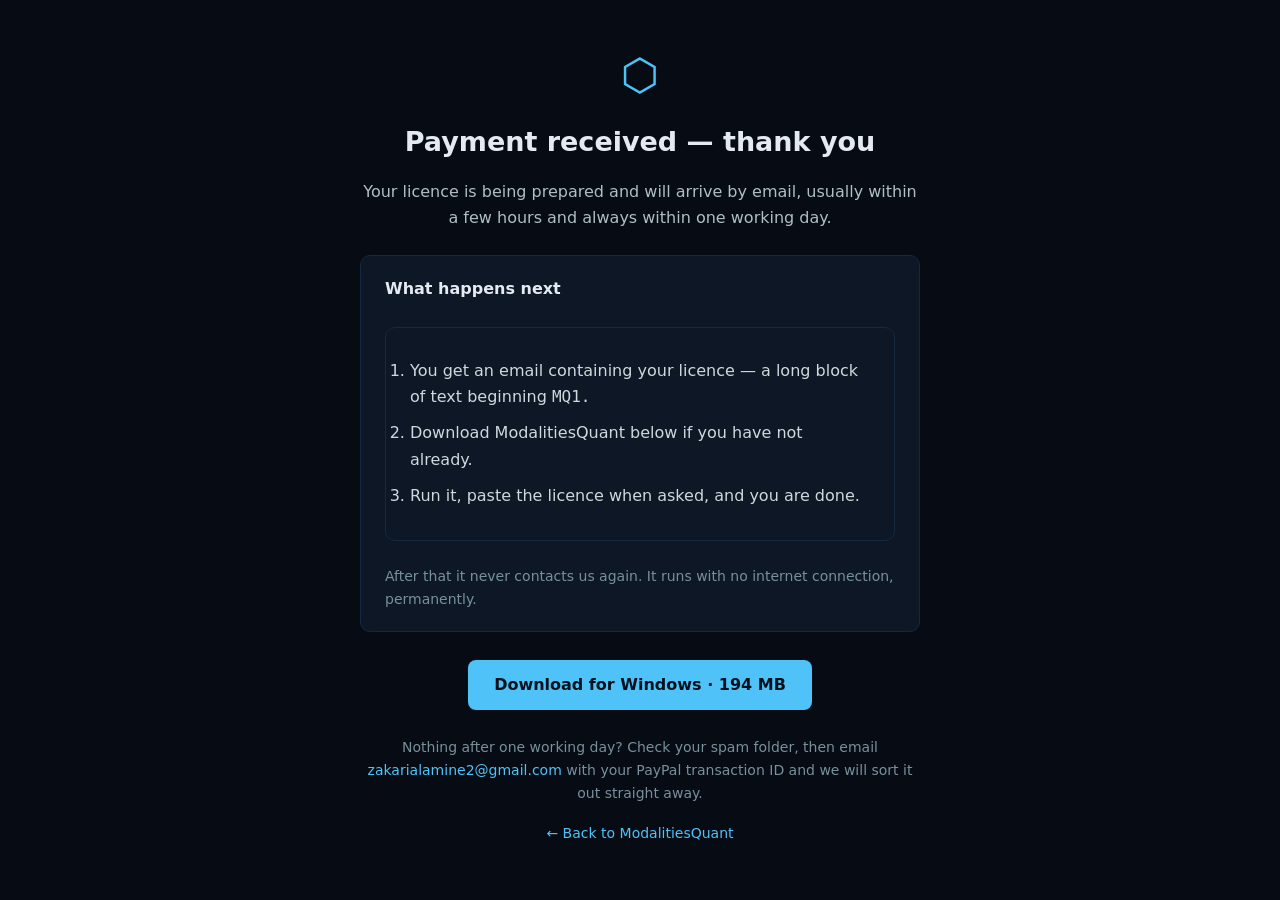
==== commit 50136f53: "Point site at GitHub Pages; live PayPal checkout SITE_BASE is the URL PayPal returns the buyer to af" ====
--- a/thanks.html
+++ b/thanks.html
@@ -49,13 +49,15 @@
      <a href="mailto:zakarialamine2@gmail.com">zakarialamine2@gmail.com</a>
      with your PayPal transaction ID and we will sort it out straight away.</p>
 
-  <p class="muted"><a href="/">← Back to modalitiesquant.com</a></p>
+  <!-- Relative, not "/": on a GitHub Pages project site the root is
+       zakix1.github.io, which is not this site. -->
+  <p class="muted"><a href="index.html">← Back to ModalitiesQuant</a></p>
 </div>
 
 <script>
   // Keep this in step with DOWNLOAD_URL in index.html.
   document.getElementById('dl').href =
-    'https://github.com/CHANGE_ME/modalitiesquant/releases/latest/download/ModalitiesQuant.zip';
+    'https://github.com/zakix1/modalitiesquant/releases/latest/download/ModalitiesQuant.zip';
 </script>
 </body>
 </html>
